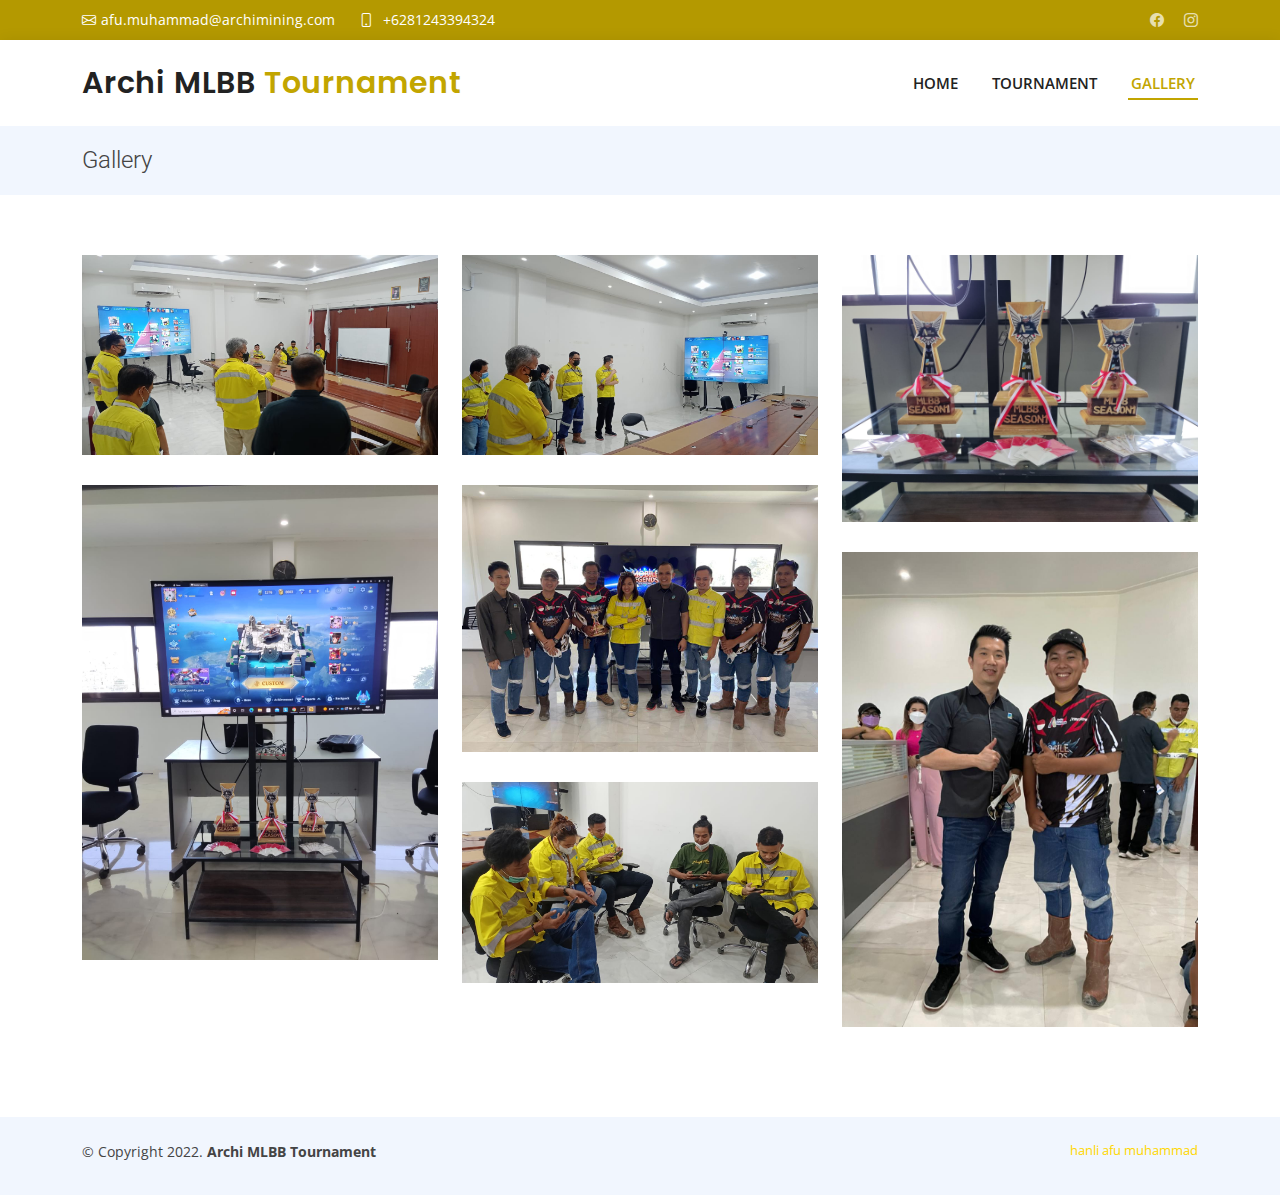
==== gallery.html @ c1594b73 "tambah fitur" ====
<!DOCTYPE html>
<html lang="en">
  <head>
    <meta charset="utf-8" />
    <meta content="width=device-width, initial-scale=1.0" name="viewport" />

    <title>Archi MLBB - Gallery</title>
    <meta content="" name="description" />
    <meta content="" name="keywords" />

    <!-- Google Fonts -->
    <link
      href="https://fonts.googleapis.com/css?family=Open+Sans:300,300i,400,400i,600,600i,700,700i|Roboto:300,300i,400,400i,500,500i,600,600i,700,700i|Poppins:300,300i,400,400i,500,500i,600,600i,700,700i"
      rel="stylesheet"
    />

    <!-- Vendor CSS Files -->
    <link href="assets/vendor/aos/aos.css" rel="stylesheet" />
    <link
      href="assets/vendor/bootstrap/css/bootstrap.min.css"
      rel="stylesheet"
    />
    <link
      href="assets/vendor/bootstrap-icons/bootstrap-icons.css"
      rel="stylesheet"
    />
    <link href="assets/vendor/boxicons/css/boxicons.min.css" rel="stylesheet" />
    <link
      href="assets/vendor/glightbox/css/glightbox.min.css"
      rel="stylesheet"
    />
    <link href="assets/vendor/swiper/swiper-bundle.min.css" rel="stylesheet" />

    <!-- Template Main CSS File -->
    <link href="assets/css/style.css" rel="stylesheet" />
  </head>

  <body>
    <!-- ======= Top Bar ======= -->
    <section id="topbar" class="d-flex align-items-center">
      <div
        class="container d-flex justify-content-center justify-content-md-between"
      >
        <div class="contact-info d-flex align-items-center">
          <i class="bi bi-envelope d-flex align-items-center"
            ><a href="mailto:afu.muhammad@archimining.com"
              >afu.muhammad@archimining.com</a
            ></i
          >
          <i class="bi bi-phone d-flex align-items-center ms-4"
            ><a href="https://wa.me/6281243394324" target="_blank"
              ><span>+6281243394324</span></a
            ></i
          >
        </div>
        <div class="social-links d-none d-md-flex align-items-center">
          <a
            href="https://www.facebook.com/hanli.afu.muhammad"
            target="_blank"
            class="facebook"
            ><i class="bi bi-facebook"></i
          ></a>
          <a
            href="https://www.instagram.com/hanliafumuhammad_/"
            target="_blank"
            class="instagram"
            ><i class="bi bi-instagram"></i
          ></a>
        </div>
      </div>
    </section>

    <!-- ======= Header ======= -->
    <header id="header" class="d-flex align-items-center">
      <div class="container d-flex align-items-center justify-content-between">
        <h1 class="logo">
          <a href="index.html">Archi MLBB <span>Tournament</span></a>
        </h1>
        <!-- Uncomment below if you prefer to use an image logo -->
        <!-- <a href="index.html" class="logo"><img src="assets/img/logo.png" alt=""></a>-->

        <nav id="navbar" class="navbar">
          <ul>
            <li class="description">
              <a class="nav-link" href="index.html">HOME</a>
            </li>
            <li class="description">
              <a class="nav-link" href="tournament.html">TOURNAMENT</a>
            </li>
            <li class="description">
              <a class="nav-link active" href="#">GALLERY</a>
            </li>
          </ul>
          <i class="bi bi-list mobile-nav-toggle"></i>
        </nav>
        <!-- .navbar -->
      </div>
    </header>
    <!-- End Header -->

    <main id="main" data-aos="fade-up">
      <!-- ======= Breadcrumbs Section ======= -->
      <section class="breadcrumbs">
        <div class="container">
          <div class="d-flex justify-content-between align-items-center">
            <h2>Gallery</h2>
          </div>
        </div>
      </section>
      <!-- Breadcrumbs Section -->

      <!-- ======= Portfolio Section ======= -->
      <section id="portfolio" class="portfolio">
        <div class="container" data-aos="fade-up">
          <div class="row" data-aos="fade-up" data-aos-delay="100">
            <!-- <div class="col-lg-12 d-flex justify-content-center">
              <ul id="portfolio-flters">
                <li data-filter="*" class="filter-active">All</li>
                <li data-filter=".filter-app">App</li>
                <li data-filter=".filter-card">Card</li>
                <li data-filter=".filter-web">Web</li>
              </ul>
            </div> -->
          </div>

          <div
            class="row portfolio-container"
            data-aos="fade-up"
            data-aos-delay="200"
          >
            <!-- Foto -->
            <div class="col-lg-4 col-md-6 portfolio-item filter-app">
              <img src="assets/img/uploads/1.jpeg" class="img-fluid" alt="" />
              <div class="portfolio-info">
                <a
                  href="assets/img/uploads/1.jpeg"
                  data-gallery="portfolioGallery"
                  class="portfolio-lightbox preview-link"
                  >Lihat</a
                >
                <a
                  href="assets/img/uploads/1.jpeg"
                  download=""
                  class="details-link"
                  title="Download"
                  >Download</a
                >
              </div>
            </div>

            <!-- Foto -->
            <div class="col-lg-4 col-md-6 portfolio-item filter-app">
              <img src="assets/img/uploads/2.jpeg" class="img-fluid" alt="" />
              <div class="portfolio-info">
                <a
                  href="assets/img/uploads/2.jpeg"
                  data-gallery="portfolioGallery"
                  class="portfolio-lightbox preview-link"
                  >Lihat</a
                >
                <a
                  href="assets/img/uploads/2.jpeg"
                  download=""
                  class="details-link"
                  title="Download"
                  >Download</a
                >
              </div>
            </div>

            <!-- Foto -->
            <div class="col-lg-4 col-md-6 portfolio-item filter-app">
              <img src="assets/img/uploads/3.jpeg" class="img-fluid" alt="" />
              <div class="portfolio-info">
                <a
                  href="assets/img/uploads/3.jpeg"
                  data-gallery="portfolioGallery"
                  class="portfolio-lightbox preview-link"
                  >Lihat</a
                >
                <a
                  href="assets/img/uploads/3.jpeg"
                  download=""
                  class="details-link"
                  title="Download"
                  >Download</a
                >
              </div>
            </div>

            <!-- Foto -->
            <div class="col-lg-4 col-md-6 portfolio-item filter-app">
              <img src="assets/img/uploads/4.jpeg" class="img-fluid" alt="" />
              <div class="portfolio-info">
                <a
                  href="assets/img/uploads/4.jpeg"
                  data-gallery="portfolioGallery"
                  class="portfolio-lightbox preview-link"
                  >Lihat</a
                >
                <a
                  href="assets/img/uploads/4.jpeg"
                  download=""
                  class="details-link"
                  title="Download"
                  >Download</a
                >
              </div>
            </div>

            <!-- Foto -->
            <div class="col-lg-4 col-md-6 portfolio-item filter-app">
              <img src="assets/img/uploads/5.jpeg" class="img-fluid" alt="" />
              <div class="portfolio-info">
                <a
                  href="assets/img/uploads/5.jpeg"
                  data-gallery="portfolioGallery"
                  class="portfolio-lightbox preview-link"
                  >Lihat</a
                >
                <a
                  href="assets/img/uploads/5.jpeg"
                  download=""
                  class="details-link"
                  title="Download"
                  >Download</a
                >
              </div>
            </div>

            <!-- Foto -->
            <div class="col-lg-4 col-md-6 portfolio-item filter-app">
              <img src="assets/img/uploads/6.jpeg" class="img-fluid" alt="" />
              <div class="portfolio-info">
                <a
                  href="assets/img/uploads/6.jpeg"
                  data-gallery="portfolioGallery"
                  class="portfolio-lightbox preview-link"
                  >Lihat</a
                >
                <a
                  href="assets/img/uploads/6.jpeg"
                  download=""
                  class="details-link"
                  title="Download"
                  >Download</a
                >
              </div>
            </div>

            <!-- Foto -->
            <div class="col-lg-4 col-md-6 portfolio-item filter-app">
              <img src="assets/img/uploads/7.jpeg" class="img-fluid" alt="" />
              <div class="portfolio-info">
                <a
                  href="assets/img/uploads/7.jpeg"
                  data-gallery="portfolioGallery"
                  class="portfolio-lightbox preview-link"
                  >Lihat</a
                >
                <a
                  href="assets/img/uploads/7.jpeg"
                  download=""
                  class="details-link"
                  title="Download"
                  >Download</a
                >
              </div>
            </div>

            <!-- Foto -->
            <div class="col-lg-4 col-md-6 portfolio-item filter-app">
              <img src="assets/img/uploads/" class="img-fluid" alt="" />
              <div class="portfolio-info">
                <a
                  href="assets/img/uploads/"
                  data-gallery="portfolioGallery"
                  class="portfolio-lightbox preview-link"
                  >Lihat</a
                >
                <a
                  href="assets/img/uploads/"
                  download=""
                  class="details-link"
                  title="Download"
                  >Download</a
                >
              </div>
            </div>

            <!-- Foto -->
          </div>
        </div>
      </section>
      <!-- End Portfolio Section -->
    </main>
    <!-- End #main -->

    <!-- ======= Footer ======= -->
    <footer id="footer">
      <div class="container py-4">
        <div class="copyright">
          &copy; Copyright 2022.
          <strong><span>Archi MLBB Tournament</span></strong>
        </div>
        <div class="credits">
          <a href="https://www.instagram.com/hanliafumuhammad_/" target="_blank"
            >hanli afu muhammad</a
          >
        </div>
      </div>
    </footer>
    <!-- End Footer -->

    <div id="preloader"></div>
    <a
      href="#"
      class="back-to-top d-flex align-items-center justify-content-center"
      ><i class="bi bi-arrow-up-short"></i
    ></a>

    <!-- Vendor JS Files -->
    <script src="assets/vendor/purecounter/purecounter_vanilla.js"></script>
    <script src="assets/vendor/aos/aos.js"></script>
    <script src="assets/vendor/bootstrap/js/bootstrap.bundle.min.js"></script>
    <script src="assets/vendor/glightbox/js/glightbox.min.js"></script>
    <script src="assets/vendor/isotope-layout/isotope.pkgd.min.js"></script>
    <script src="assets/vendor/swiper/swiper-bundle.min.js"></script>
    <script src="assets/vendor/waypoints/noframework.waypoints.js"></script>
    <script src="assets/vendor/php-email-form/validate.js"></script>

    <!-- Template Main JS File -->
    <script src="assets/js/main.js"></script>
  </body>
</html>
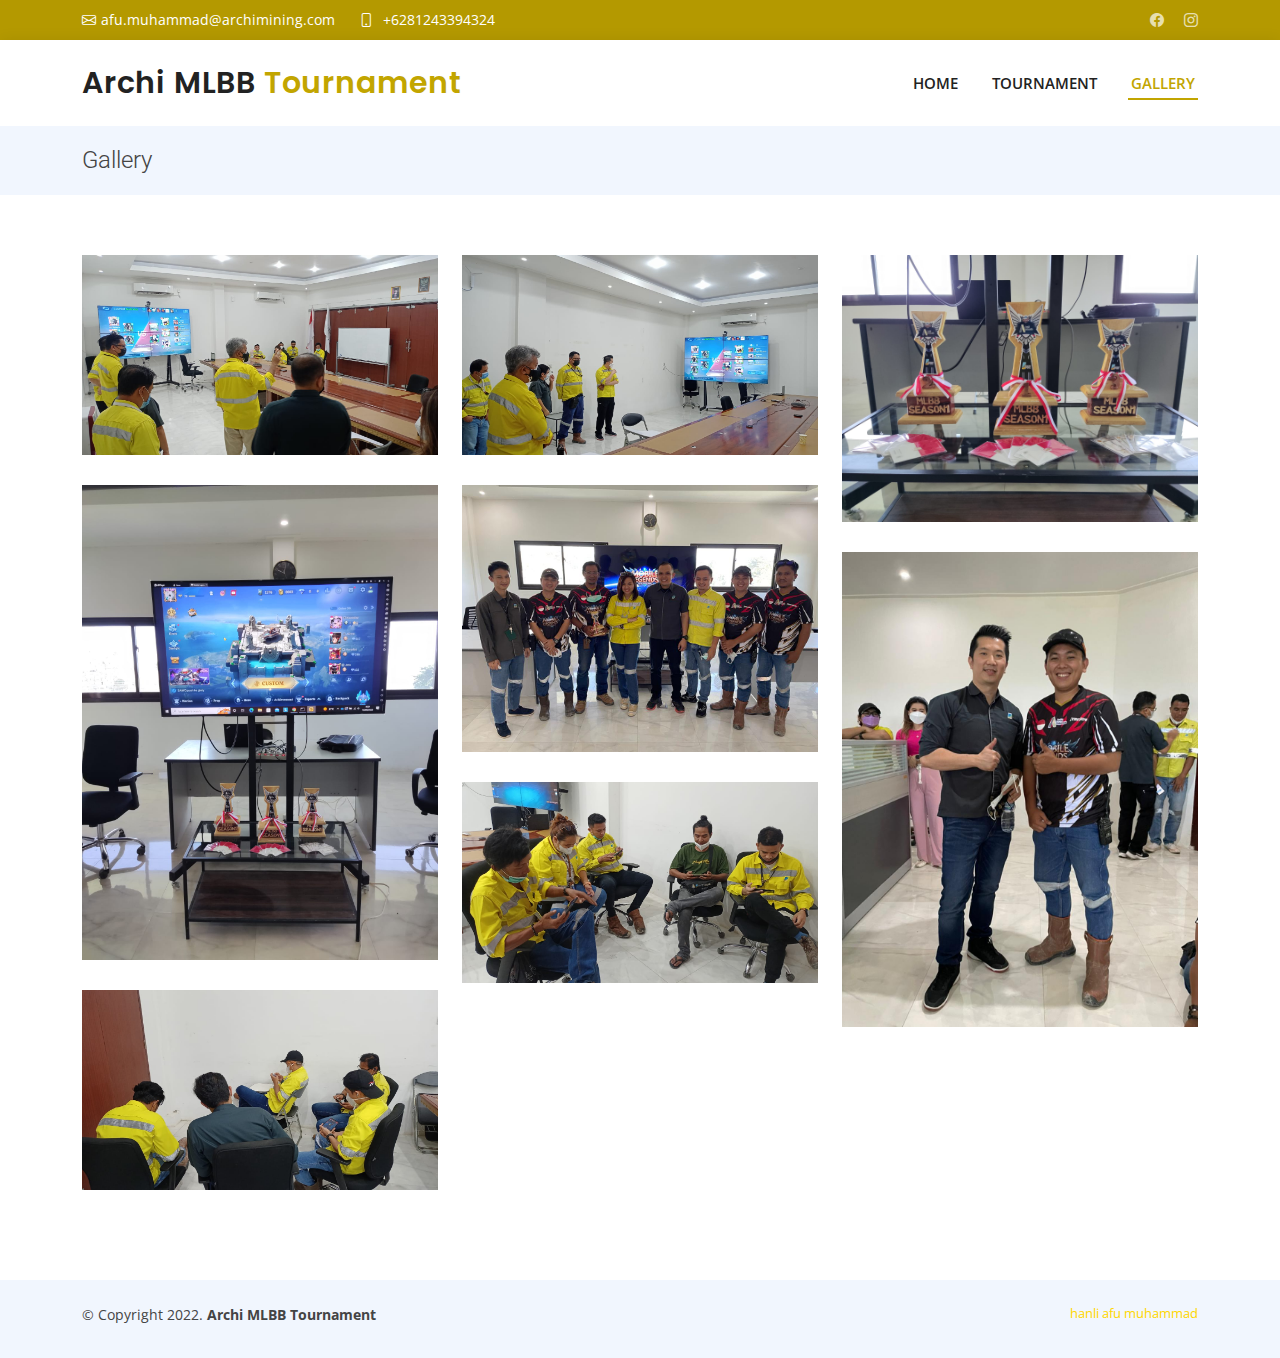
==== commit c26268df: "tambah foto" ====
--- a/gallery.html
+++ b/gallery.html
@@ -270,6 +270,26 @@
 
             <!-- Foto -->
             <div class="col-lg-4 col-md-6 portfolio-item filter-app">
+              <img src="assets/img/uploads/8.jpeg" class="img-fluid" alt="" />
+              <div class="portfolio-info">
+                <a
+                  href="assets/img/uploads/8.jpeg"
+                  data-gallery="portfolioGallery"
+                  class="portfolio-lightbox preview-link"
+                  >Lihat</a
+                >
+                <a
+                  href="assets/img/uploads/8.jpeg"
+                  download=""
+                  class="details-link"
+                  title="Download"
+                  >Download</a
+                >
+              </div>
+            </div>
+
+            <!-- Foto -->
+            <!-- <div class="col-lg-4 col-md-6 portfolio-item filter-app">
               <img src="assets/img/uploads/" class="img-fluid" alt="" />
               <div class="portfolio-info">
                 <a
@@ -286,7 +306,7 @@
                   >Download</a
                 >
               </div>
-            </div>
+            </div> -->
 
             <!-- Foto -->
           </div>
